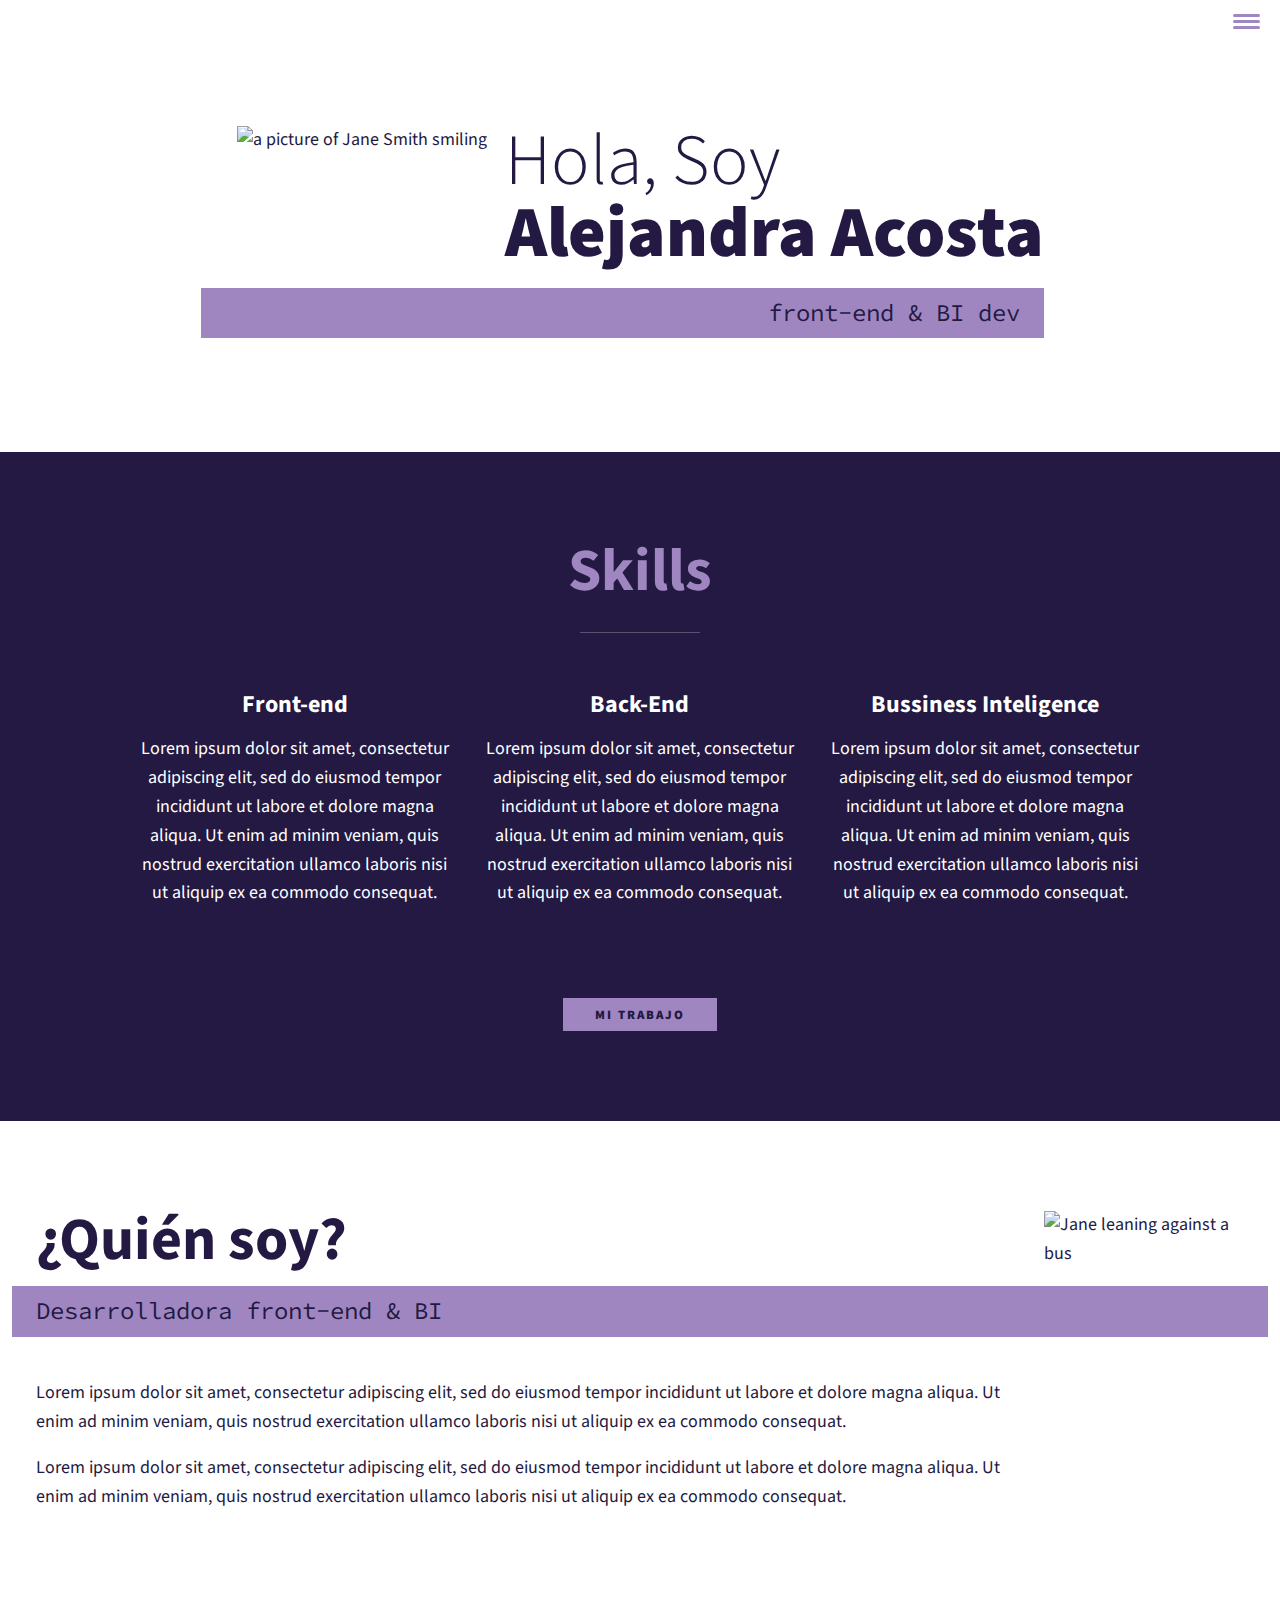
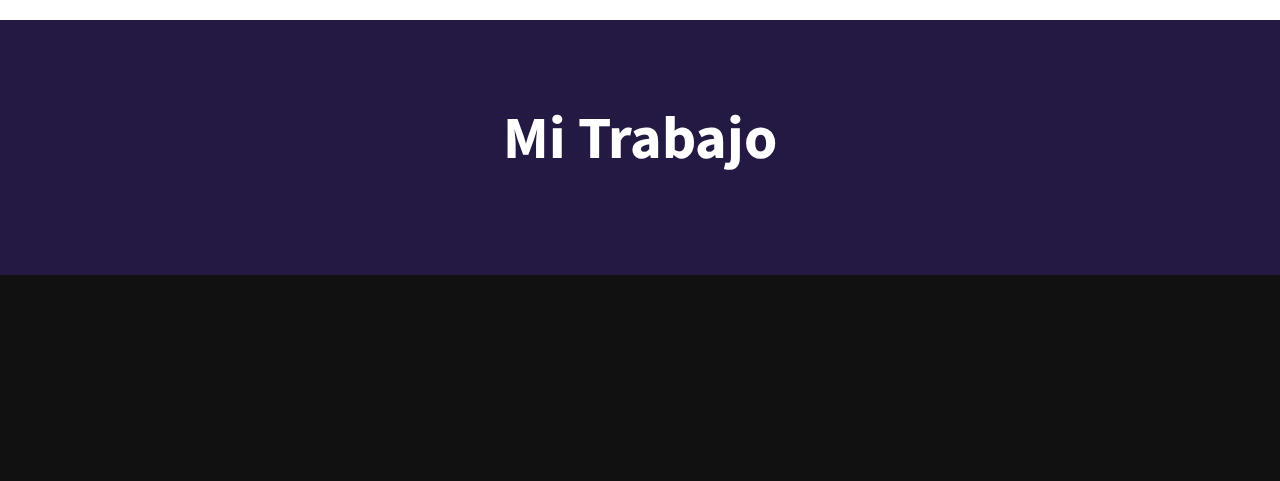
==== index.html @ a68faa9a "ajustes pequeños" ====
<!DOCTYPE html>
<html lang="en">

<head>
    <meta charset="UTF-8">
    <meta name="viewport" content="width=device-width, initial-scale=1.0">
    <title>Alejandra Portfolio Website</title>
    <link rel="stylesheet" href="https://cdnjs.cloudflare.com/ajax/libs/normalize/7.0.0/normalize.min.css">
    <link rel="stylesheet" href="https://cdnjs.cloudflare.com/ajax/libs/font-awesome/5.11.2/css/all.css"
        integrity="sha256-46qynGAkLSFpVbEBog43gvNhfrOj+BmwXdxFgVK/Kvc=" crossorigin="anonymous" />

    <!-- Update these with your own fonts -->
    <link href="https://fonts.googleapis.com/css?family=Source+Code+Pro:400,900|Source+Sans+Pro:300,900&display=swap"
        rel="stylesheet">

    <link rel="stylesheet" href="css/portfolio.css">

</head>

<body>
    <header>
        <div class="logo">
            <img src="img/logo2.png" alt="">
        </div>
        <button class="nav-toggle" aria-label="toggle navigation">
            <span class="hamburger"></span>
        </button>
        <nav class="nav">
            <ul class="nav__list">
                <li class="nav__item"><a href="#home" class="nav__link">Home</a></li>
                <li class="nav__item"><a href="#skills" class="nav__link">Skills</a></li>
                <li class="nav__item"><a href="#about" class="nav__link">Acerca de mi</a></li>
                <li class="nav__item"><a href="#work" class="nav__link">Mi Trabajo</a></li>
            </ul>
        </nav>
    </header>

    <!-- Introduction -->
    <section class="intro" id="home">
        <h1 class="section__title section__title--intro">
            Hola, Soy <strong>Alejandra Acosta</strong>
        </h1>
        <p class="section__subtitle section__subtitle--intro">front-end & BI dev</p>
        <img src="img/img1.jpg" alt="a picture of Jane Smith smiling" class="intro__img">
    </section>


    <!-- My services -->
    <section class="my-skills" id="skills">
        <h2 class="section__title section__title--skills">Skills</h2>
        <div class="skills">
            <div class="skill">
                <h3>Front-end</h3>
                <p>Lorem ipsum dolor sit amet, consectetur adipiscing elit, sed do eiusmod tempor incididunt ut labore
                    et dolore magna aliqua. Ut enim ad minim veniam, quis nostrud exercitation ullamco laboris nisi ut
                    aliquip ex ea commodo consequat.</p>
            </div> <!-- / service -->

            <div class="skill">
                <h3>Back-End</h3>
                <p>Lorem ipsum dolor sit amet, consectetur adipiscing elit, sed do eiusmod tempor incididunt ut labore
                    et dolore magna aliqua. Ut enim ad minim veniam, quis nostrud exercitation ullamco laboris nisi ut
                    aliquip ex ea commodo consequat.</p>
            </div> <!-- / service -->

            <div class="skill">
                <h3>Bussiness Inteligence</h3>
                <p>Lorem ipsum dolor sit amet, consectetur adipiscing elit, sed do eiusmod tempor incididunt ut labore
                    et dolore magna aliqua. Ut enim ad minim veniam, quis nostrud exercitation ullamco laboris nisi ut
                    aliquip ex ea commodo consequat.</p>
            </div> <!-- / service -->
        </div> <!-- / services -->

        <a href="#work" class="btn">Mi Trabajo</a>
    </section>


    <!-- About me -->
    <section class="about-me" id="about">
        <h2 class="section__title section__title--about">¿Quién soy?</h2>
        <p class="section__subtitle section__subtitle--about">Desarrolladora front-end & BI</p>

        <div class="about-me__body">
            <p>Lorem ipsum dolor sit amet, consectetur adipiscing elit, sed do eiusmod tempor incididunt ut labore et dolore magna aliqua. Ut enim ad minim veniam, quis nostrud exercitation ullamco laboris nisi ut aliquip ex ea commodo consequat.</p>
            <p>Lorem ipsum dolor sit amet, consectetur adipiscing elit, sed do eiusmod tempor incididunt ut labore et dolore magna aliqua. Ut enim ad minim veniam, quis nostrud exercitation ullamco laboris nisi ut aliquip ex ea commodo consequat.</p>
        </div>

        <img src="img/img2.jpg" alt="Jane leaning against a bus" class="about-me__img">
    </section>

    <!-- My Work -->
    <section class="my-work" id="work">
        <h2 class="section__title">Mi Trabajo</h2>
        <p class="section__subtitle"></p>

        <div class="portfolio">
            <!-- Portfolio item 01 -->
            <a href="item-portfolio.html" class="portfolio__item" rel="noopener">
                <img src="img/portfolio-01.jpg" alt="" class="portfolio__img">
            </a>

            <!-- Portfolio item 02 -->
            <a href="item-portfolio.html" class="portfolio__item" rel="noopener">
                <img src="img/portfolio-02.jpg" alt="" class="portfolio__img">
            </a>

            <!-- Portfolio item 03 -->
            <a href="item-portfolio.html" class="portfolio__item" rel="noopener">
                <img src="img/portfolio-03.jpg" alt="" class="portfolio__img">
            </a>

            <!-- Portfolio item 04 -->
            <a href="item-portfolio.html" class="portfolio__item" rel="noopener">
                <img src="img/portfolio-04.jpg" alt="" class="portfolio__img">
            </a>

            <!-- Portfolio item 05 -->
            <a href="item-portfolio.html" class="portfolio__item" rel="noopener">
                <img src="img/portfolio-05.jpg" alt="" class="portfolio__img">
            </a>

            <!-- Portfolio item 06 -->
            <a href="item-portfolio.html" class="portfolio__item" rel="noopener">
                <img src="img/portfolio-06.jpg" alt="" class="portfolio__img">
            </a>

            <!-- Portfolio item 07 -->
            <a href="item-portfolio.html" class="portfolio__item" rel="noopener">
                <img src="img/portfolio-07.jpg" alt="" class="portfolio__img">
            </a>

            <!-- Portfolio item 08 -->
            <a href="item-portfolio.html" class="portfolio__item" rel="noopener">
                <img src="img/portfolio-08.jpg" alt="" class="portfolio__img">
            </a>

            <!-- Portfolio item 09 -->
            <a href="item-portfolio.html" class="portfolio__item"rel="noopener">
                <img src="img/portfolio-09.jpg" alt="" class="portfolio__img">
            </a>

    
        </div>
    </section>


    <!-- Footer -->
    <footer class="footer">
        <ul class="social-list">
            <li class="social-list__item"> <a href="https://codepen.io/maebashiiceoctopus" class="social-list__link" target="_blank" rel="noopener"><i class="fab fa-codepen"></i></a></li>
            <li class="social-list__item"><a href="https://github.com/maebashiiceoctopus" class="social-list__link" target="_blank"rel="noopener"><i class="fab fa-github"></i></a></li>
            <li class="social-list__item"> <a href="https://www.linkedin.com/in/aleacostaquin/" class="social-list__link" target="_blank"rel="noopener"><i class="fab fa-linkedin"></i></a></li>
        </ul>
    </footer>
    
    <script src="js/portfolio.js"></script>

</body>

</html>
---- css/portfolio.css ----
*,
*::before,
*::after {
    box-sizing: border-box;
}

/* Custom Properties, update these for your own design */

:root {
    --ff-primary: 'Source Sans Pro', sans-serif;
    --ff-secondary: 'Source Code Pro', monospace;

    --fw-reg: 300;
    --fw-bold: 900;

    --clr-light: #fff;
    --clr-dark: #231942;
    --clr-accent: #9f86C0;

    --fs-h1: 3rem;
    --fs-h2: 2.25rem;
    --fs-h3: 1.25rem;
    --fs-body: 1rem;


    --bs: 0.25em 0.25em 0.75em rgba(0, 0, 0, .25),
        0.125em 0.125 0.15em rgba(0, 0, 0, .15);
}

@media (min-width: 800px) {
    :root {
        --fs-h1: 4.5rem;
        --fs-h2: 3.75rem;
        --fs-h3: 1.5rem;
        --fs-body: 1.125rem;
    }
}

/* General styles */
html{
    scroll-behavior: smooth;
}

body {
    background: var(--clr-light);
    color: var(--clr-dark);
    margin: 0;
    font-family: var(--ff-primary);
    font-size: var(--fs-body);
    line-height: 1.6;
}

section {
    padding: 5em 2em;
}

img {
    display: block;
    max-width: 100%;
}

strong {
    font-weight: var(--fw-bold)
}




.btn {
    display: inline-block;
    padding: .5em 2.5em;
    background: var(--clr-accent);
    color: var(--clr-dark);
    text-decoration: none;
    cursor: pointer;
    font-size: .8rem;
    text-transform: uppercase;
    letter-spacing: 2px;
    font-weight: var(--fw-bold);
    transition: transform 200ms ease-in-out;

}


.btn:hover {
    transform: scale(1.1);
}

/* Typography */

h1,
h2,
h3 {
    line-height: 1;
    margin: 0;
}

h1 {
    font-size: var(--fs-h1)
}

h2 {
    font-size: var(--fs-h2)
}

h3 {
    font-size: var(--fs-h3)
}


.section__title {
    margin-bottom: .25em;
}

.section__title--intro {
    font-weight: var(--fw-reg);
}

.section__title--intro strong {
    display: block;
}

.section__subtitle {
    margin: 0;
    font-size: var(--fs-h3);
}

.section__subtitle--intro,
.section__subtitle--about {
    background: var(--clr-accent);
    padding: .25em 1em;
    font-family: var(--ff-secondary);
    margin-bottom: 1em;
}


/* header */
header {
    display: flex;
    justify-content: space-between;
    padding: 1em;
}

.logo {
    max-width: 120px;
}
.nav {
    position: fixed;
    background: var(--clr-dark);
    color: var(--clr-light);
    top: 0;
    bottom: 0;
    left: 0;
    right: 0;
    z-index: 100;
    
    transform: translateX(100%);
    transition: transform 250ms;
}

.nav__list {
    list-style: none;
    display: flex;
    height: 100%;
    flex-direction: column;
    justify-content: space-evenly;
    align-items: center;
    margin: 0;
    padding: 0;
}

.nav__link {
    color: inherit;
    font-weight: var(--fw-bold);
    font-size: var(--fs-h2);
    text-decoration: none;
}

.nav__link:hover {
    color: var(--clr-accent);
}

.nav-toggle {
    padding: .5em;
    background: transparent;
    border: none;
    cursor: pointer;
    position: absolute;
    right: 1em;
    top: 1em;
    z-index: 1000;
}
.nav-open .nav {
    border: none;

    transform: translateX(0);
}

.nav-open .nav-toggle {
    position: fixed;
}

.nav-open .hamburger {
    transform: rotate(.625turn);
}

.nav-open .hamburger::before {
    transform: rotate(90deg) translateX(-6px);
}

.nav-open .hamburger::after {
    opacity: 0;
}






.hamburger {
    display: block;
    position: relative;
    border: none;
}

.hamburger,
.hamburger::before,
.hamburger::after {
    background: var(--clr-accent);
    width: 2em;
    height: 3px;
    border-radius: 1em;
    transition: transform 250ms ease-in-out;
}


.hamburger::before,
.hamburger::after {
    content: '';
    position: absolute;
    left: 0;
    right: 0;
}

.hamburger::before { top: 6px; }
.hamburger::after { bottom: 6px; }



/*  Intro section  */

.intro {
    position: relative;
}

.intro__img {
    box-shadow: var(--bs);
}

.section__subtitle--intro {
    display: inline-block;
}

@media (min-width: 600px) {
    .intro {
        display: grid;
        width: min-content;
        margin: 0 auto;
        grid-column-gap: 1em;
        grid-template-areas:
            "img title"
            "img subtitle";
        grid-template-columns: min-content max-content;
    }

    .intro__img {
        grid-area: img;
        min-width: 250px;
        position: relative;
        z-index: 2;
    }

    .section__subtitle--intro {
        align-self: start;
        grid-column: -1 / 1;
        grid-row: 2;
        text-align: right;
        position: relative;
        left: -1.5em;
        width: calc(100% + 1.5em);
    }

}

/*skills section*/

.my-skills {
    background: var(--clr-dark);
    background-image: url(../img/bg1.jpg);
    background-size: cover;
    background-blend-mode: color-dodge;
    color: var(--clr-light);
    text-align: center;
}

.section__title--skills {
    color: var(--clr-accent);
    position: relative;
}

.section__title--skills::after {
    content: '';
    display: block;
    width: 2em;
    height: 1px;
    margin: 0.5em auto 1em;
    background: var(--clr-light);
    opacity: 0.25;
}

.skills {
    margin-bottom: 4em;
}

.skill {
    max-width: 500px;
    margin: 0 auto;
}

@media (min-width: 800px) {
    .skills {
        display: flex;
        max-width: 1000px;
        margin-left: auto;
        margin-right: auto;
    }

    .skill+.skill {
        margin-left: 2em;
    }

}



/*about me*/
@media (min-width: 600px) {
    .about-me {
        display: grid;
        grid-template-columns: 1fr 200px;
        grid-template-areas:
            "title img"
            "subtitle img"
            "text img";
        grid-column-gap: 2em;
    }

    .section__title--about {
        grid-area: title;
    }

    .section__subtitle--about {
        grid-column: 1 / -1;
        grid-row: 2;
        position: relative;
        left: -1em;
        width: calc(100% + 2em);
        padding-left: 1em;
        padding-right: calc(200px + 4em);
    }

    .about-me__img {
        grid-area: img;
        position: relative;
        z-index: 2;
    }
}

/*my work*/

.my-work {

    background: var(--clr-dark);
    color: var(--clr-light);
    text-align: center;
}

.section__subtitle--work {
    color: var(--clr-accent);
    font-weight: var(--fw-bold);
    margin-bottom: 2em;

}

.portfolio {
    display: grid;
    grid-template-columns: repeat(auto-fit, minmax(300px, 1fr));
}

.portfolio__item {
    background: var(--clr-accent);
    overflow: hidden;
}

.portfolio__img {
    transition:
        transform 750ms,
        opacity 250ms;
}

.portfolio__item:focus {
    position: relative;
    z-index: 2;
}


.portfolio__img:hover,
.portfolio__item:focus .portfolio__img {
    transform: scale(1.2);
    opacity: .5;
}


/*footer*/
.footer {
    background: #111;
    color: var(--clr-accent);
    text-align: center;
    padding: 2.5em 0;
    font-size: var(--fs-h3);

}

.footer a { 
    color: inherit;
    text-decoration: none;
}

.footer__link {
    font-weight: var(--fw-bold);
}

.footer__link:hover,
.social-list__link:hover {
    opacity: .7;
}



.social-list {
    list-style: none;
    display: flex;
    justify-content: center;
    margin: 2em 0 0;
    padding: 0;
}

.social-list__item {
    margin: 0 .5em;
}

.social-list__link {
    padding: .5em;
}

/*portafolio items*/

.portfolio-item-individual {
    padding: 0 2em 2em;
    max-width: 1000px;
    margin: 0 auto;
}

.portfolio-item-individual p {
    max-width: 600px;
    margin-left: auto;
    margin-right: auto;
}
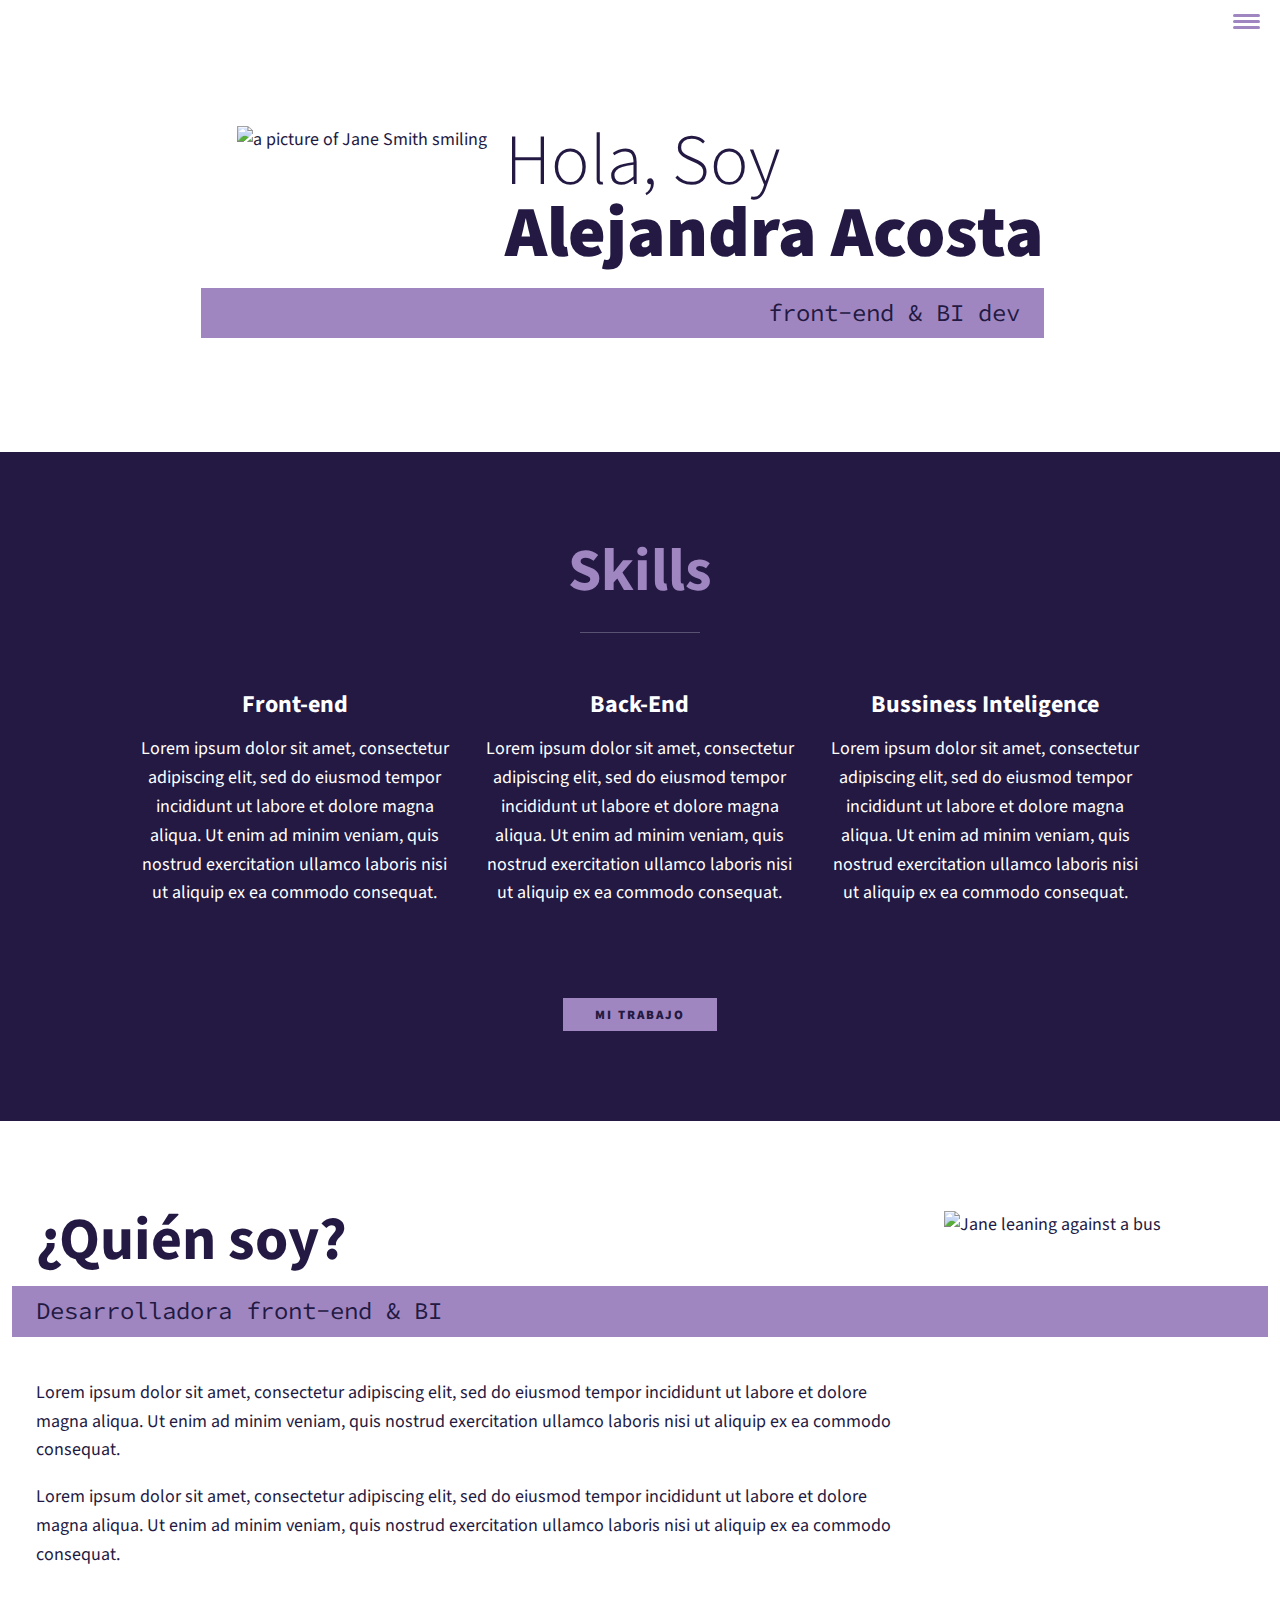
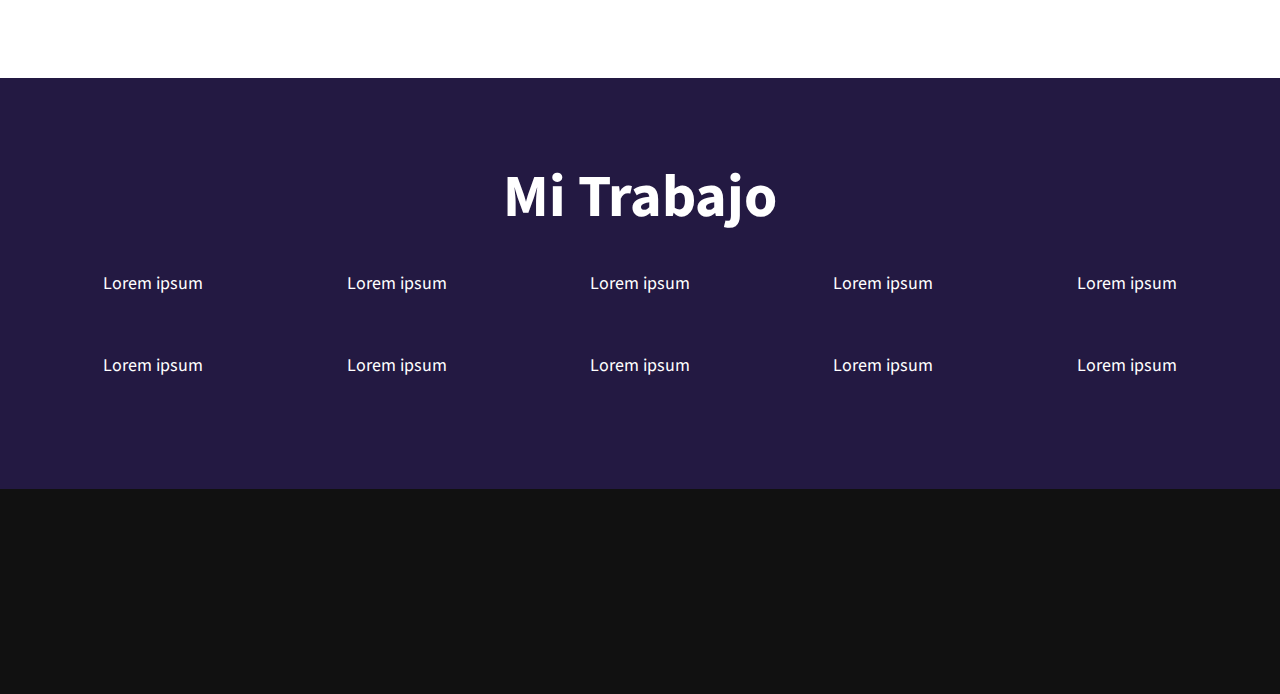
==== commit 78004188: "css grid" ====
--- a/index.html
+++ b/index.html
@@ -95,49 +95,93 @@
 
         <div class="portfolio">
             <!-- Portfolio item 01 -->
+         <div class="portfolio">  
             <a href="item-portfolio.html" class="portfolio__item" rel="noopener">
                 <img src="img/portfolio-01.jpg" alt="" class="portfolio__img">
             </a>
+            <p>Lorem ipsum</p>
+        </div>
+           
 
             <!-- Portfolio item 02 -->
-            <a href="item-portfolio.html" class="portfolio__item" rel="noopener">
-                <img src="img/portfolio-02.jpg" alt="" class="portfolio__img">
-            </a>
+            <div class="portfolio">  
+                <a href="item-portfolio.html" class="portfolio__item" rel="noopener">
+                    <img src="img/portfolio-02.jpg" alt="" class="portfolio__img">
+                </a>
+                <p>Lorem ipsum</p>
+            </div>
+               
 
             <!-- Portfolio item 03 -->
-            <a href="item-portfolio.html" class="portfolio__item" rel="noopener">
-                <img src="img/portfolio-03.jpg" alt="" class="portfolio__img">
-            </a>
-
+            <div class="portfolio">  
+                <a href="item-portfolio.html" class="portfolio__item" rel="noopener">
+                    <img src="img/portfolio-03.jpg" alt="" class="portfolio__img">
+                </a>
+                <p>Lorem ipsum</p>
+            </div>
+               
             <!-- Portfolio item 04 -->
-            <a href="item-portfolio.html" class="portfolio__item" rel="noopener">
-                <img src="img/portfolio-04.jpg" alt="" class="portfolio__img">
-            </a>
+            <div class="portfolio">  
+                <a href="item-portfolio.html" class="portfolio__item" rel="noopener">
+                    <img src="img/portfolio-04.jpg" alt="" class="portfolio__img">
+                </a>
+                <p>Lorem ipsum</p>
+            </div>
+               
 
             <!-- Portfolio item 05 -->
-            <a href="item-portfolio.html" class="portfolio__item" rel="noopener">
-                <img src="img/portfolio-05.jpg" alt="" class="portfolio__img">
-            </a>
+            <div class="portfolio">  
+                <a href="item-portfolio.html" class="portfolio__item" rel="noopener">
+                    <img src="img/portfolio-05.jpg" alt="" class="portfolio__img">
+                </a>
+                <p>Lorem ipsum</p>
+            </div>
+               
 
             <!-- Portfolio item 06 -->
-            <a href="item-portfolio.html" class="portfolio__item" rel="noopener">
-                <img src="img/portfolio-06.jpg" alt="" class="portfolio__img">
-            </a>
+            <div class="portfolio">  
+                <a href="item-portfolio.html" class="portfolio__item" rel="noopener">
+                    <img src="img/portfolio-06.jpg" alt="" class="portfolio__img">
+                </a>
+                <p>Lorem ipsum</p>
+            </div>
+               
 
             <!-- Portfolio item 07 -->
-            <a href="item-portfolio.html" class="portfolio__item" rel="noopener">
-                <img src="img/portfolio-07.jpg" alt="" class="portfolio__img">
-            </a>
+            <div class="portfolio">  
+                <a href="item-portfolio.html" class="portfolio__item" rel="noopener">
+                    <img src="img/portfolio-07.jpg" alt="" class="portfolio__img">
+                </a>
+                <p>Lorem ipsum</p>
+            </div>
+               
 
             <!-- Portfolio item 08 -->
-            <a href="item-portfolio.html" class="portfolio__item" rel="noopener">
-                <img src="img/portfolio-08.jpg" alt="" class="portfolio__img">
-            </a>
+            <div class="portfolio">  
+                <a href="item-portfolio.html" class="portfolio__item" rel="noopener">
+                    <img src="img/portfolio-08.jpg" alt="" class="portfolio__img">
+                </a>
+                <p>Lorem ipsum</p>
+            </div>
+               
 
             <!-- Portfolio item 09 -->
-            <a href="item-portfolio.html" class="portfolio__item"rel="noopener">
-                <img src="img/portfolio-09.jpg" alt="" class="portfolio__img">
-            </a>
+            <div class="portfolio">  
+                <a href="item-portfolio.html" class="portfolio__item" rel="noopener">
+                    <img src="img/portfolio-09.jpg" alt="" class="portfolio__img">
+                </a>
+                <p>Lorem ipsum</p>
+            </div>
+               
+
+             <!-- Portfolio item 10 -->
+             <div class="portfolio">  
+                <a href="item-portfolio.html" class="portfolio__item" rel="noopener">
+                    <img src="img/portfolio-10.jpg" alt="" class="portfolio__img">
+                </a>
+                <p>Lorem ipsum</p>
+            </div>
+               
 
     
         </div>
--- a/css/portfolio.css
+++ b/css/portfolio.css
@@ -347,7 +347,7 @@
 @media (min-width: 600px) {
     .about-me {
         display: grid;
-        grid-template-columns: 1fr 200px;
+        grid-template-columns: 1fr 300px;
         grid-template-areas:
             "title img"
             "subtitle img"
@@ -377,7 +377,6 @@
 }
 
 /*my work*/
-
 .my-work {
 
     background: var(--clr-dark);
@@ -394,12 +393,18 @@
 
 .portfolio {
     display: grid;
-    grid-template-columns: repeat(auto-fit, minmax(300px, 1fr));
+    grid-template-columns: repeat(auto-fit, minmax(200px, 1fr));
+    grid-row-gap: .5em;
+    grid-column-gap: .5em;
+
 }
 
 .portfolio__item {
     background: var(--clr-accent);
     overflow: hidden;
+    max-width: 300px;
+    border-radius: 10px;
+    
 }
 
 .portfolio__img {
@@ -426,8 +431,8 @@
     background: #111;
     color: var(--clr-accent);
     text-align: center;
-    padding: 2.5em 0;
-    font-size: var(--fs-h3);
+    padding: 2em 0;
+    font-size: 1.5em;
 
 }
 
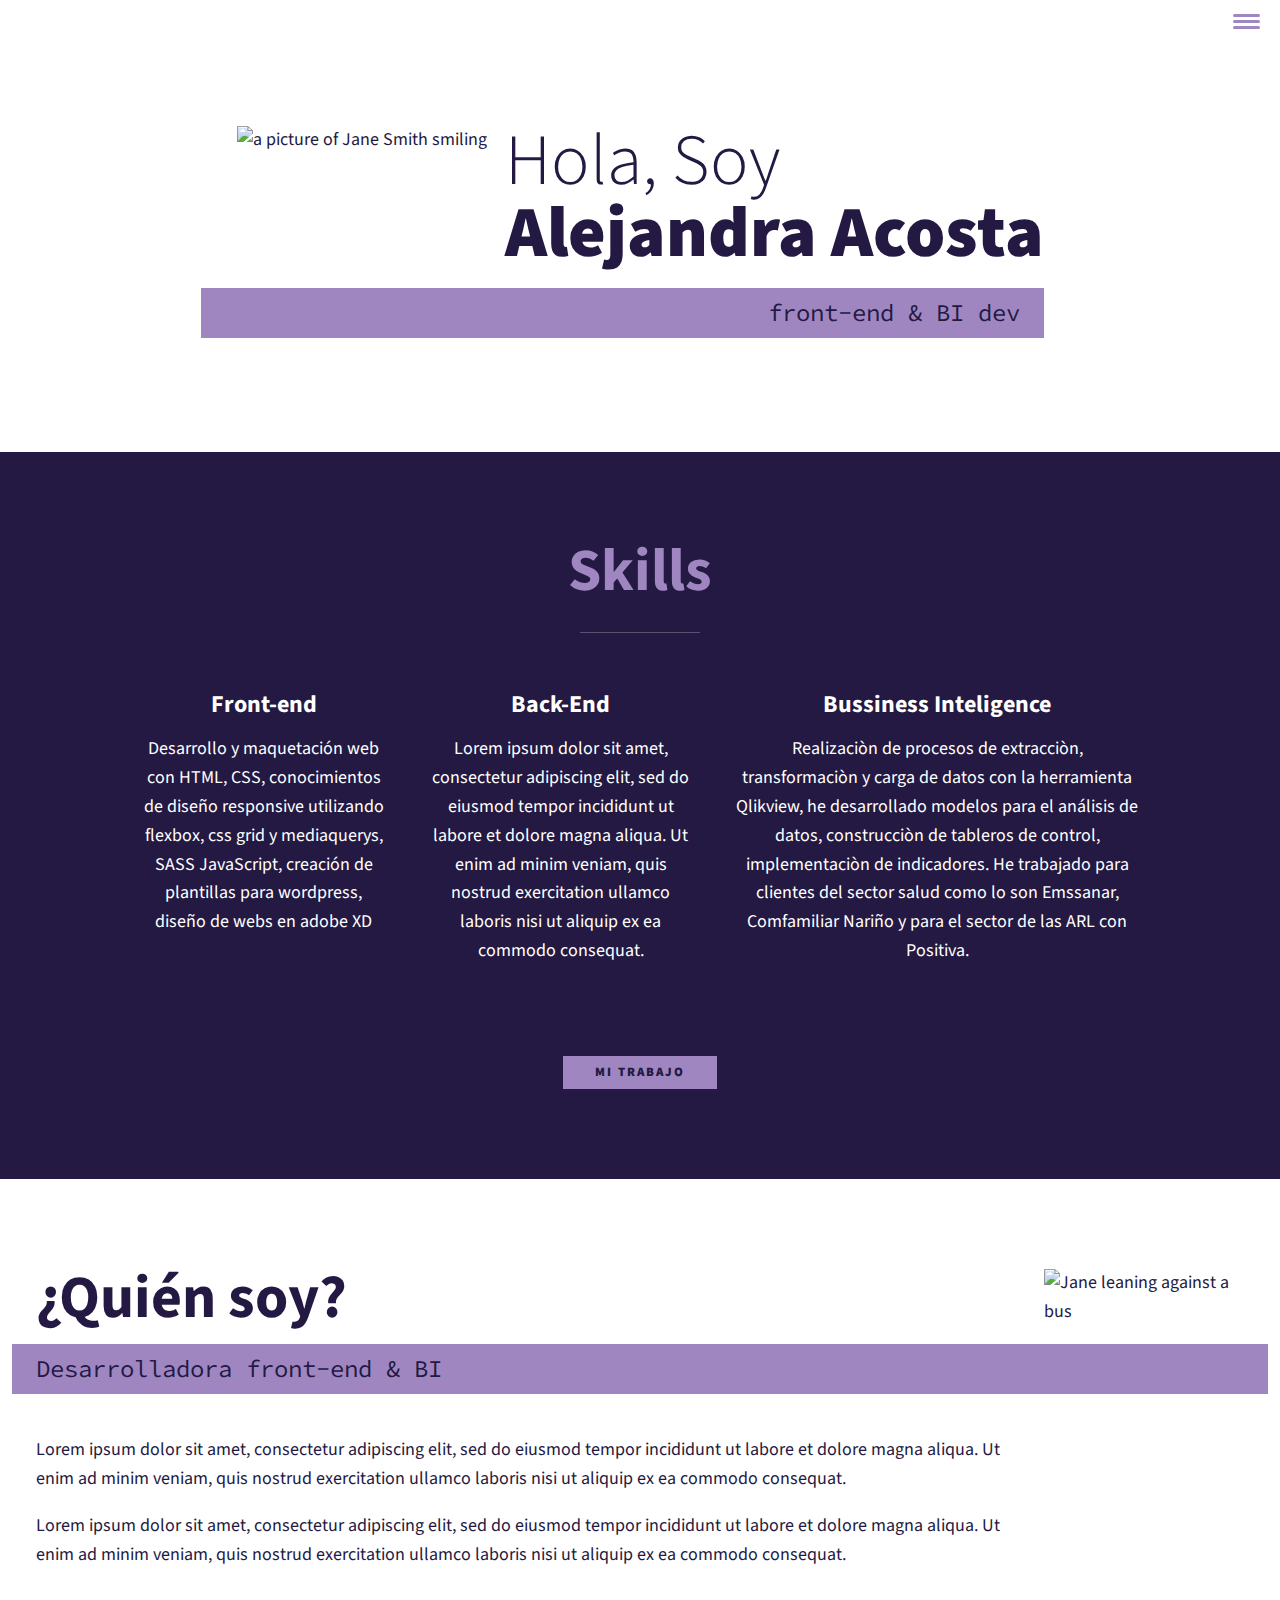
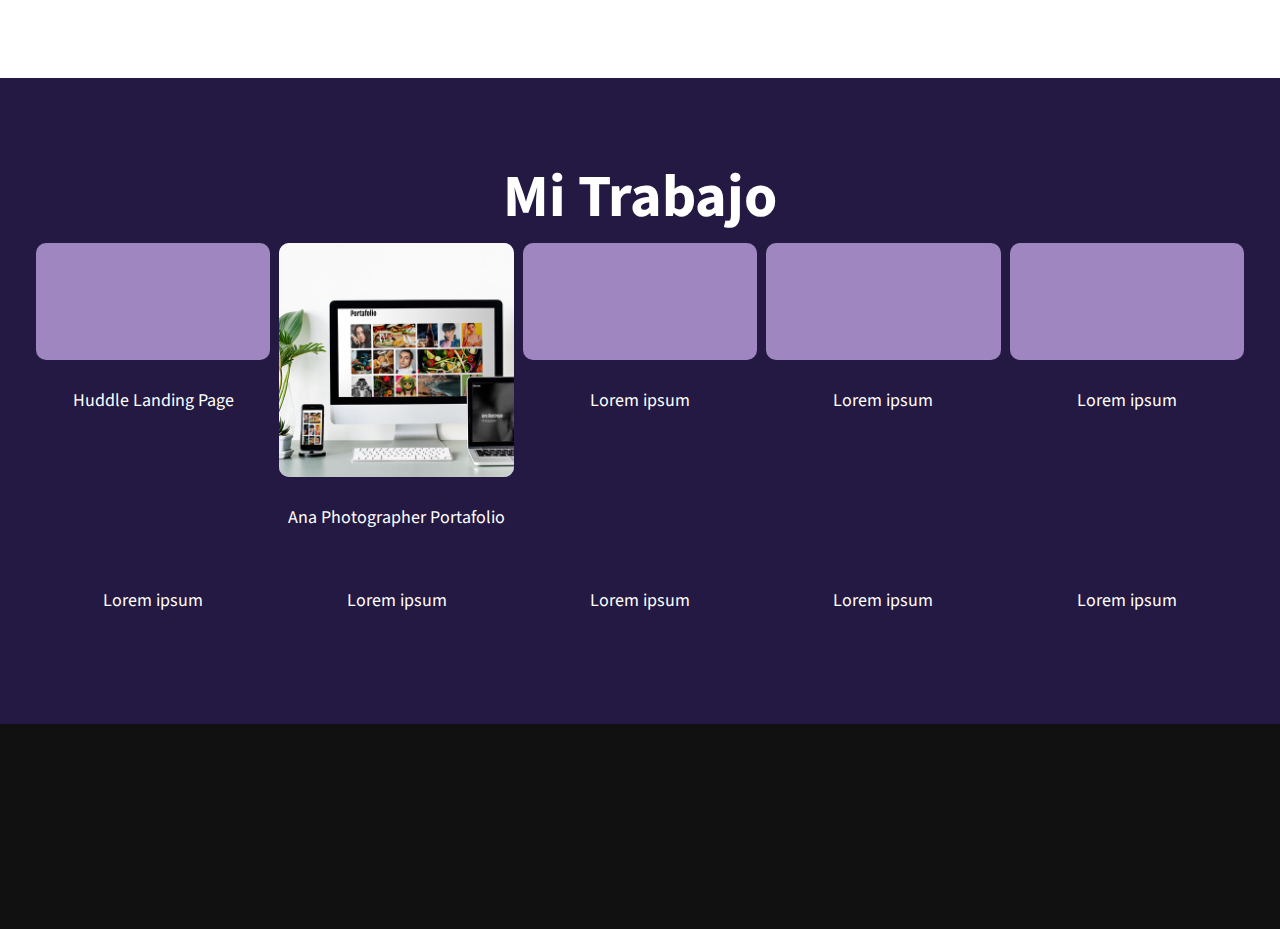
==== commit 754484ad: "item portafolio" ====
--- a/index.html
+++ b/index.html
@@ -5,11 +5,12 @@
     <meta charset="UTF-8">
     <meta name="viewport" content="width=device-width, initial-scale=1.0">
     <title>Alejandra Portfolio Website</title>
+    <link rel="icon" type="image/x-icon" href="img/favicon.png">
+
     <link rel="stylesheet" href="https://cdnjs.cloudflare.com/ajax/libs/normalize/7.0.0/normalize.min.css">
     <link rel="stylesheet" href="https://cdnjs.cloudflare.com/ajax/libs/font-awesome/5.11.2/css/all.css"
         integrity="sha256-46qynGAkLSFpVbEBog43gvNhfrOj+BmwXdxFgVK/Kvc=" crossorigin="anonymous" />
 
-    <!-- Update these with your own fonts -->
     <link href="https://fonts.googleapis.com/css?family=Source+Code+Pro:400,900|Source+Sans+Pro:300,900&display=swap"
         rel="stylesheet">
 
@@ -51,9 +52,8 @@
         <div class="skills">
             <div class="skill">
                 <h3>Front-end</h3>
-                <p>Lorem ipsum dolor sit amet, consectetur adipiscing elit, sed do eiusmod tempor incididunt ut labore
-                    et dolore magna aliqua. Ut enim ad minim veniam, quis nostrud exercitation ullamco laboris nisi ut
-                    aliquip ex ea commodo consequat.</p>
+                <p>Desarrollo y maquetación web con HTML, CSS, conocimientos de diseño responsive utilizando flexbox, css grid y mediaquerys, SASS
+                    JavaScript, creación de plantillas para wordpress, diseño de webs en adobe XD  </p>
             </div> <!-- / service -->
 
             <div class="skill">
@@ -65,9 +65,11 @@
 
             <div class="skill">
                 <h3>Bussiness Inteligence</h3>
-                <p>Lorem ipsum dolor sit amet, consectetur adipiscing elit, sed do eiusmod tempor incididunt ut labore
-                    et dolore magna aliqua. Ut enim ad minim veniam, quis nostrud exercitation ullamco laboris nisi ut
-                    aliquip ex ea commodo consequat.</p>
+                <p>Realizaciòn de procesos de extracciòn,
+                    transformaciòn y  carga de datos con la herramienta Qlikview, he desarrollado
+                    modelos para el análisis de datos, construcciòn de tableros de control, implementaciòn de indicadores.
+                    He trabajado para clientes del sector  salud como lo son Emssanar, Comfamiliar Nariño y para el sector de las ARL con Positiva.
+                   </p>
             </div> <!-- / service -->
         </div> <!-- / services -->
 
@@ -98,17 +100,18 @@
          <div class="portfolio">  
             <a href="item-portfolio.html" class="portfolio__item" rel="noopener">
                 <img src="img/portfolio-01.jpg" alt="" class="portfolio__img">
+                
             </a>
-            <p>Lorem ipsum</p>
+            <p>Huddle Landing Page</p>
         </div>
            
 
             <!-- Portfolio item 02 -->
             <div class="portfolio">  
-                <a href="item-portfolio.html" class="portfolio__item" rel="noopener">
+                <a href="item-portfolio-ana.html" class="portfolio__item" rel="noopener">
                     <img src="img/portfolio-02.jpg" alt="" class="portfolio__img">
                 </a>
-                <p>Lorem ipsum</p>
+                <p>Ana Photographer Portafolio</p>
             </div>
                
 
@@ -201,4 +204,8 @@
 
 </body>
 
-</html>+</html>
+
+
+
+
--- a/css/portfolio.css
+++ b/css/portfolio.css
@@ -347,7 +347,7 @@
 @media (min-width: 600px) {
     .about-me {
         display: grid;
-        grid-template-columns: 1fr 300px;
+        grid-template-columns: 1fr 200px;
         grid-template-areas:
             "title img"
             "subtitle img"
@@ -402,7 +402,6 @@
 .portfolio__item {
     background: var(--clr-accent);
     overflow: hidden;
-    max-width: 300px;
     border-radius: 10px;
     
 }
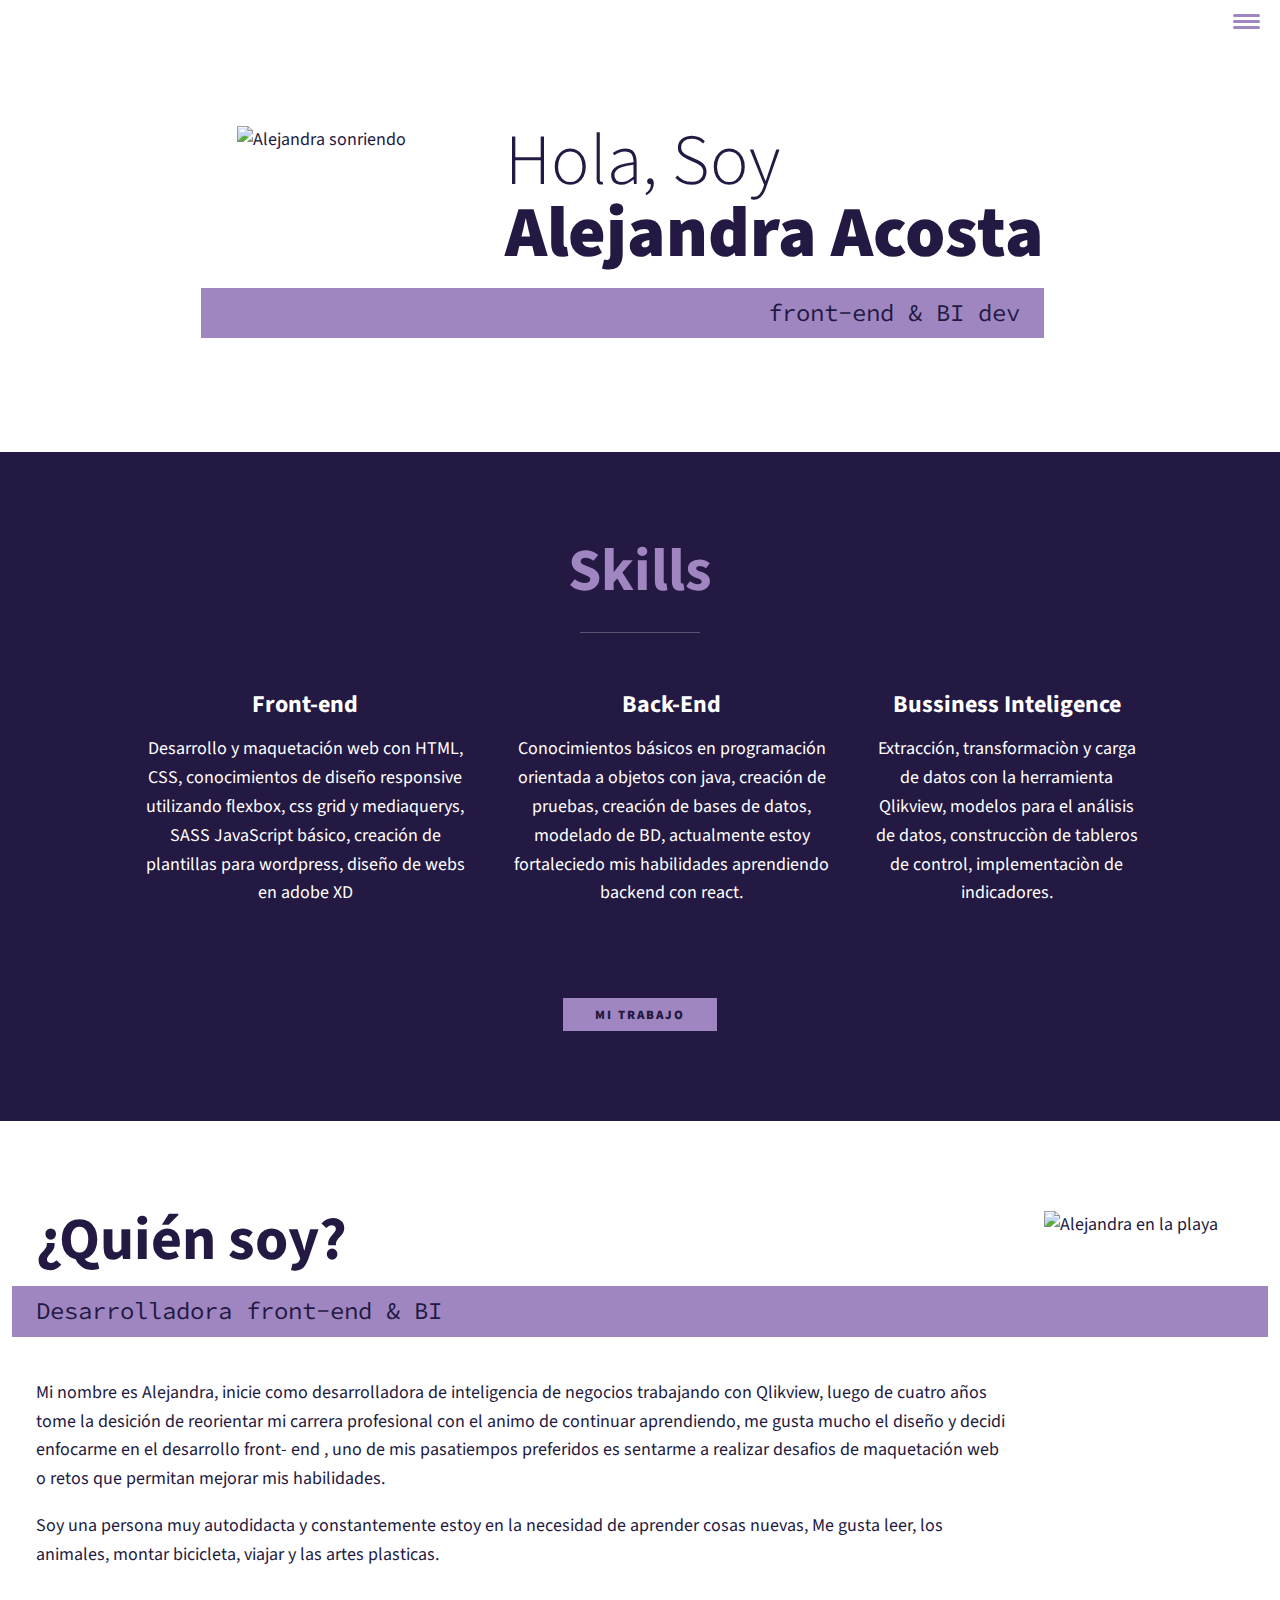
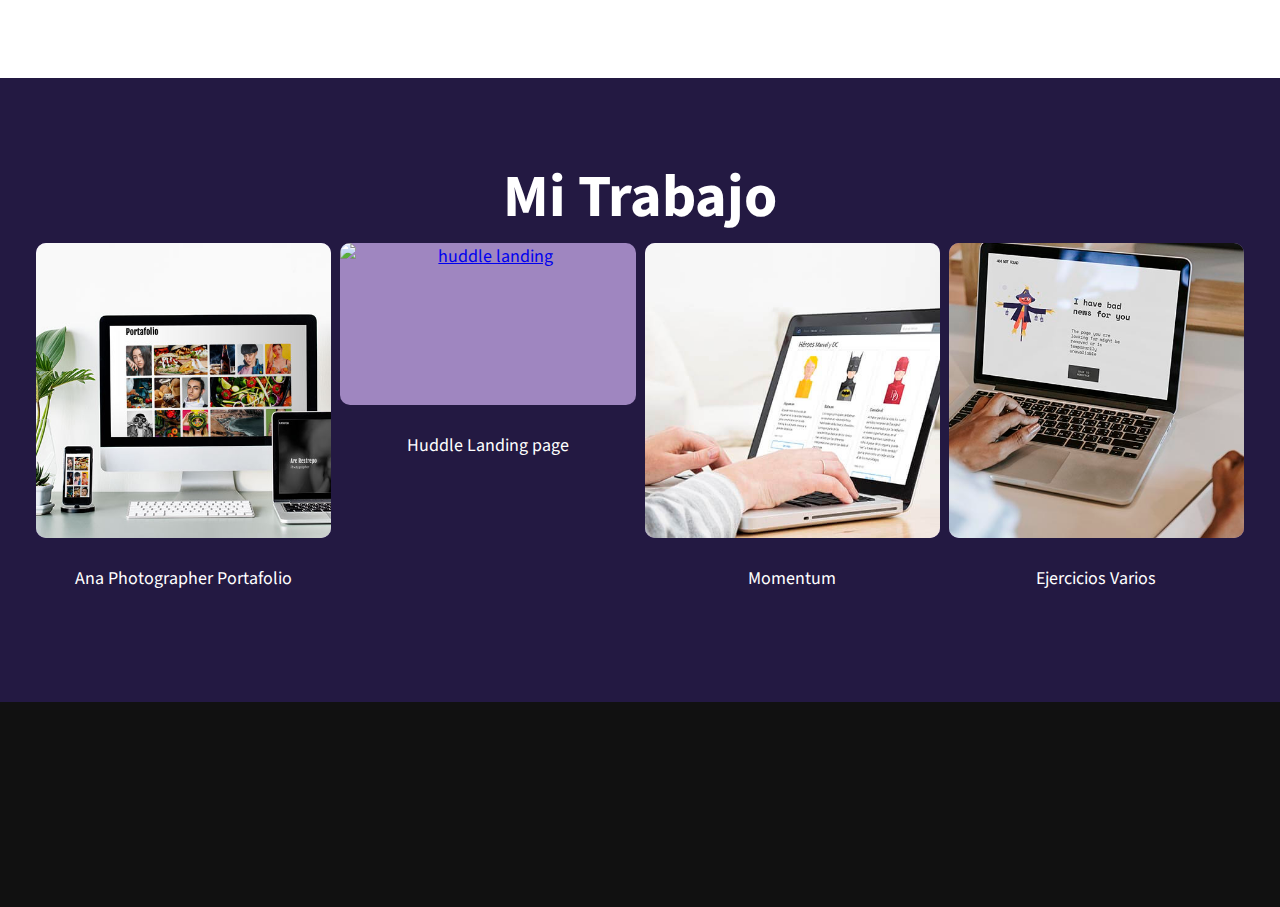
==== commit d4221b1d: "Actualización portfolio" ====
--- a/index.html
+++ b/index.html
@@ -8,11 +8,9 @@
     <link rel="icon" type="image/x-icon" href="img/favicon.png">
 
     <link rel="stylesheet" href="https://cdnjs.cloudflare.com/ajax/libs/normalize/7.0.0/normalize.min.css">
-    <link rel="stylesheet" href="https://cdnjs.cloudflare.com/ajax/libs/font-awesome/5.11.2/css/all.css"
-        integrity="sha256-46qynGAkLSFpVbEBog43gvNhfrOj+BmwXdxFgVK/Kvc=" crossorigin="anonymous" />
+    <link rel="stylesheet" href="https://cdnjs.cloudflare.com/ajax/libs/font-awesome/5.11.2/css/all.css" integrity="sha256-46qynGAkLSFpVbEBog43gvNhfrOj+BmwXdxFgVK/Kvc=" crossorigin="anonymous" />
 
-    <link href="https://fonts.googleapis.com/css?family=Source+Code+Pro:400,900|Source+Sans+Pro:300,900&display=swap"
-        rel="stylesheet">
+    <link href="https://fonts.googleapis.com/css?family=Source+Code+Pro:400,900|Source+Sans+Pro:300,900&display=swap" rel="stylesheet">
 
     <link rel="stylesheet" href="css/portfolio.css">
 
@@ -42,7 +40,7 @@
             Hola, Soy <strong>Alejandra Acosta</strong>
         </h1>
         <p class="section__subtitle section__subtitle--intro">front-end & BI dev</p>
-        <img src="img/img1.jpg" alt="a picture of Jane Smith smiling" class="intro__img">
+        <img src="img/img1.jpg" alt="Alejandra sonriendo" class="intro__img">
     </section>
 
 
@@ -52,26 +50,25 @@
         <div class="skills">
             <div class="skill">
                 <h3>Front-end</h3>
-                <p>Desarrollo y maquetación web con HTML, CSS, conocimientos de diseño responsive utilizando flexbox, css grid y mediaquerys, SASS
-                    JavaScript, creación de plantillas para wordpress, diseño de webs en adobe XD  </p>
-            </div> <!-- / service -->
+                <p>Desarrollo y maquetación web con HTML, CSS, conocimientos de diseño responsive utilizando flexbox, css grid y mediaquerys, SASS JavaScript básico, creación de plantillas para wordpress, diseño de webs en adobe XD </p>
+            </div>
+            <!-- / service -->
 
             <div class="skill">
                 <h3>Back-End</h3>
-                <p>Lorem ipsum dolor sit amet, consectetur adipiscing elit, sed do eiusmod tempor incididunt ut labore
-                    et dolore magna aliqua. Ut enim ad minim veniam, quis nostrud exercitation ullamco laboris nisi ut
-                    aliquip ex ea commodo consequat.</p>
-            </div> <!-- / service -->
+                <p>Conocimientos básicos en programación orientada a objetos con java, creación de pruebas, creación de bases de datos, modelado de BD, actualmente estoy fortaleciedo mis habilidades aprendiendo backend con react.
+                </p>
+            </div>
+            <!-- / service -->
 
             <div class="skill">
                 <h3>Bussiness Inteligence</h3>
-                <p>Realizaciòn de procesos de extracciòn,
-                    transformaciòn y  carga de datos con la herramienta Qlikview, he desarrollado
-                    modelos para el análisis de datos, construcciòn de tableros de control, implementaciòn de indicadores.
-                    He trabajado para clientes del sector  salud como lo son Emssanar, Comfamiliar Nariño y para el sector de las ARL con Positiva.
-                   </p>
-            </div> <!-- / service -->
-        </div> <!-- / services -->
+                <p>Extracción, transformaciòn y carga de datos con la herramienta Qlikview, modelos para el análisis de datos, construcciòn de tableros de control, implementaciòn de indicadores.
+                </p>
+            </div>
+            <!-- / service -->
+        </div>
+        <!-- / services -->
 
         <a href="#work" class="btn">Mi Trabajo</a>
     </section>
@@ -83,11 +80,13 @@
         <p class="section__subtitle section__subtitle--about">Desarrolladora front-end & BI</p>
 
         <div class="about-me__body">
-            <p>Lorem ipsum dolor sit amet, consectetur adipiscing elit, sed do eiusmod tempor incididunt ut labore et dolore magna aliqua. Ut enim ad minim veniam, quis nostrud exercitation ullamco laboris nisi ut aliquip ex ea commodo consequat.</p>
-            <p>Lorem ipsum dolor sit amet, consectetur adipiscing elit, sed do eiusmod tempor incididunt ut labore et dolore magna aliqua. Ut enim ad minim veniam, quis nostrud exercitation ullamco laboris nisi ut aliquip ex ea commodo consequat.</p>
+            <p>Mi nombre es Alejandra, inicie como desarrolladora de inteligencia de negocios trabajando con Qlikview, luego de cuatro años tome la desición de reorientar mi carrera profesional con el animo de continuar aprendiendo, me gusta mucho el diseño
+                y decidi enfocarme en el desarrollo front- end , uno de mis pasatiempos preferidos es sentarme a realizar desafios de maquetación web o retos que permitan mejorar mis habilidades.
+            </p>
+            <p> Soy una persona muy autodidacta y constantemente estoy en la necesidad de aprender cosas nuevas, Me gusta leer, los animales, montar bicicleta, viajar y las artes plasticas.</p>
         </div>
 
-        <img src="img/img2.jpg" alt="Jane leaning against a bus" class="about-me__img">
+        <img src="img/img2.jpg" alt="Alejandra en la playa" class="about-me__img">
     </section>
 
     <!-- My Work -->
@@ -97,96 +96,45 @@
 
         <div class="portfolio">
             <!-- Portfolio item 01 -->
-         <div class="portfolio">  
-            <a href="item-portfolio.html" class="portfolio__item" rel="noopener">
-                <img src="img/portfolio-01.jpg" alt="" class="portfolio__img">
-                
-            </a>
-            <p>Huddle Landing Page</p>
-        </div>
-           
-
-            <!-- Portfolio item 02 -->
-            <div class="portfolio">  
+            <div class="portfolio">
                 <a href="item-portfolio-ana.html" class="portfolio__item" rel="noopener">
                     <img src="img/portfolio-02.jpg" alt="" class="portfolio__img">
                 </a>
                 <p>Ana Photographer Portafolio</p>
             </div>
-               
 
+            <!-- Portfolio item 02 -->
+
+            <div class="portfolio">
+                <a href="item-portfolio-landing.html" class="portfolio__item" rel="noopener">
+                    <img src="img/portfolio-01.jpg" alt="huddle landing" class="portfolio__img">
+                </a>
+                <p>Huddle Landing page</p>
+            </div>
             <!-- Portfolio item 03 -->
-            <div class="portfolio">  
-                <a href="item-portfolio.html" class="portfolio__item" rel="noopener">
-                    <img src="img/portfolio-03.jpg" alt="" class="portfolio__img">
+
+            <div class="portfolio">
+                <a href="item-portfolio-comic-app.html" class="portfolio__item" rel="noopener">
+                    <img src="img/portfolio-03.jpg" alt="proyecto momentum" class="portfolio__img">
                 </a>
-                <p>Lorem ipsum</p>
+                <p>Momentum</p>
             </div>
-               
             <!-- Portfolio item 04 -->
-            <div class="portfolio">  
-                <a href="item-portfolio.html" class="portfolio__item" rel="noopener">
-                    <img src="img/portfolio-04.jpg" alt="" class="portfolio__img">
+
+            <div class="portfolio">
+                <a href="item-portfolio-varios.html" class="portfolio__item" rel="noopener">
+                    <img src="img/portfolio-04.jpg" alt="Ejercicios varios" class="portfolio__img">
                 </a>
-                <p>Lorem ipsum</p>
+                <p>Ejercicios Varios</p>
             </div>
-               
 
-            <!-- Portfolio item 05 -->
-            <div class="portfolio">  
-                <a href="item-portfolio.html" class="portfolio__item" rel="noopener">
-                    <img src="img/portfolio-05.jpg" alt="" class="portfolio__img">
-                </a>
-                <p>Lorem ipsum</p>
-            </div>
-               
 
-            <!-- Portfolio item 06 -->
-            <div class="portfolio">  
-                <a href="item-portfolio.html" class="portfolio__item" rel="noopener">
-                    <img src="img/portfolio-06.jpg" alt="" class="portfolio__img">
-                </a>
-                <p>Lorem ipsum</p>
-            </div>
-               
 
-            <!-- Portfolio item 07 -->
-            <div class="portfolio">  
-                <a href="item-portfolio.html" class="portfolio__item" rel="noopener">
-                    <img src="img/portfolio-07.jpg" alt="" class="portfolio__img">
-                </a>
-                <p>Lorem ipsum</p>
-            </div>
-               
 
-            <!-- Portfolio item 08 -->
-            <div class="portfolio">  
-                <a href="item-portfolio.html" class="portfolio__item" rel="noopener">
-                    <img src="img/portfolio-08.jpg" alt="" class="portfolio__img">
-                </a>
-                <p>Lorem ipsum</p>
-            </div>
-               
 
-            <!-- Portfolio item 09 -->
-            <div class="portfolio">  
-                <a href="item-portfolio.html" class="portfolio__item" rel="noopener">
-                    <img src="img/portfolio-09.jpg" alt="" class="portfolio__img">
-                </a>
-                <p>Lorem ipsum</p>
-            </div>
-               
 
-             <!-- Portfolio item 10 -->
-             <div class="portfolio">  
-                <a href="item-portfolio.html" class="portfolio__item" rel="noopener">
-                    <img src="img/portfolio-10.jpg" alt="" class="portfolio__img">
-                </a>
-                <p>Lorem ipsum</p>
-            </div>
-               
 
-    
+
         </div>
     </section>
 
@@ -195,17 +143,13 @@
     <footer class="footer">
         <ul class="social-list">
             <li class="social-list__item"> <a href="https://codepen.io/maebashiiceoctopus" class="social-list__link" target="_blank" rel="noopener"><i class="fab fa-codepen"></i></a></li>
-            <li class="social-list__item"><a href="https://github.com/maebashiiceoctopus" class="social-list__link" target="_blank"rel="noopener"><i class="fab fa-github"></i></a></li>
-            <li class="social-list__item"> <a href="https://www.linkedin.com/in/aleacostaquin/" class="social-list__link" target="_blank"rel="noopener"><i class="fab fa-linkedin"></i></a></li>
+            <li class="social-list__item"><a href="https://github.com/maebashiiceoctopus" class="social-list__link" target="_blank" rel="noopener"><i class="fab fa-github"></i></a></li>
+            <li class="social-list__item"> <a href="https://www.linkedin.com/in/aleacostaquin/" class="social-list__link" target="_blank" rel="noopener"><i class="fab fa-linkedin"></i></a></li>
         </ul>
     </footer>
-    
+
     <script src="js/portfolio.js"></script>
 
 </body>
 
-</html>
-
-
-
-
+</html>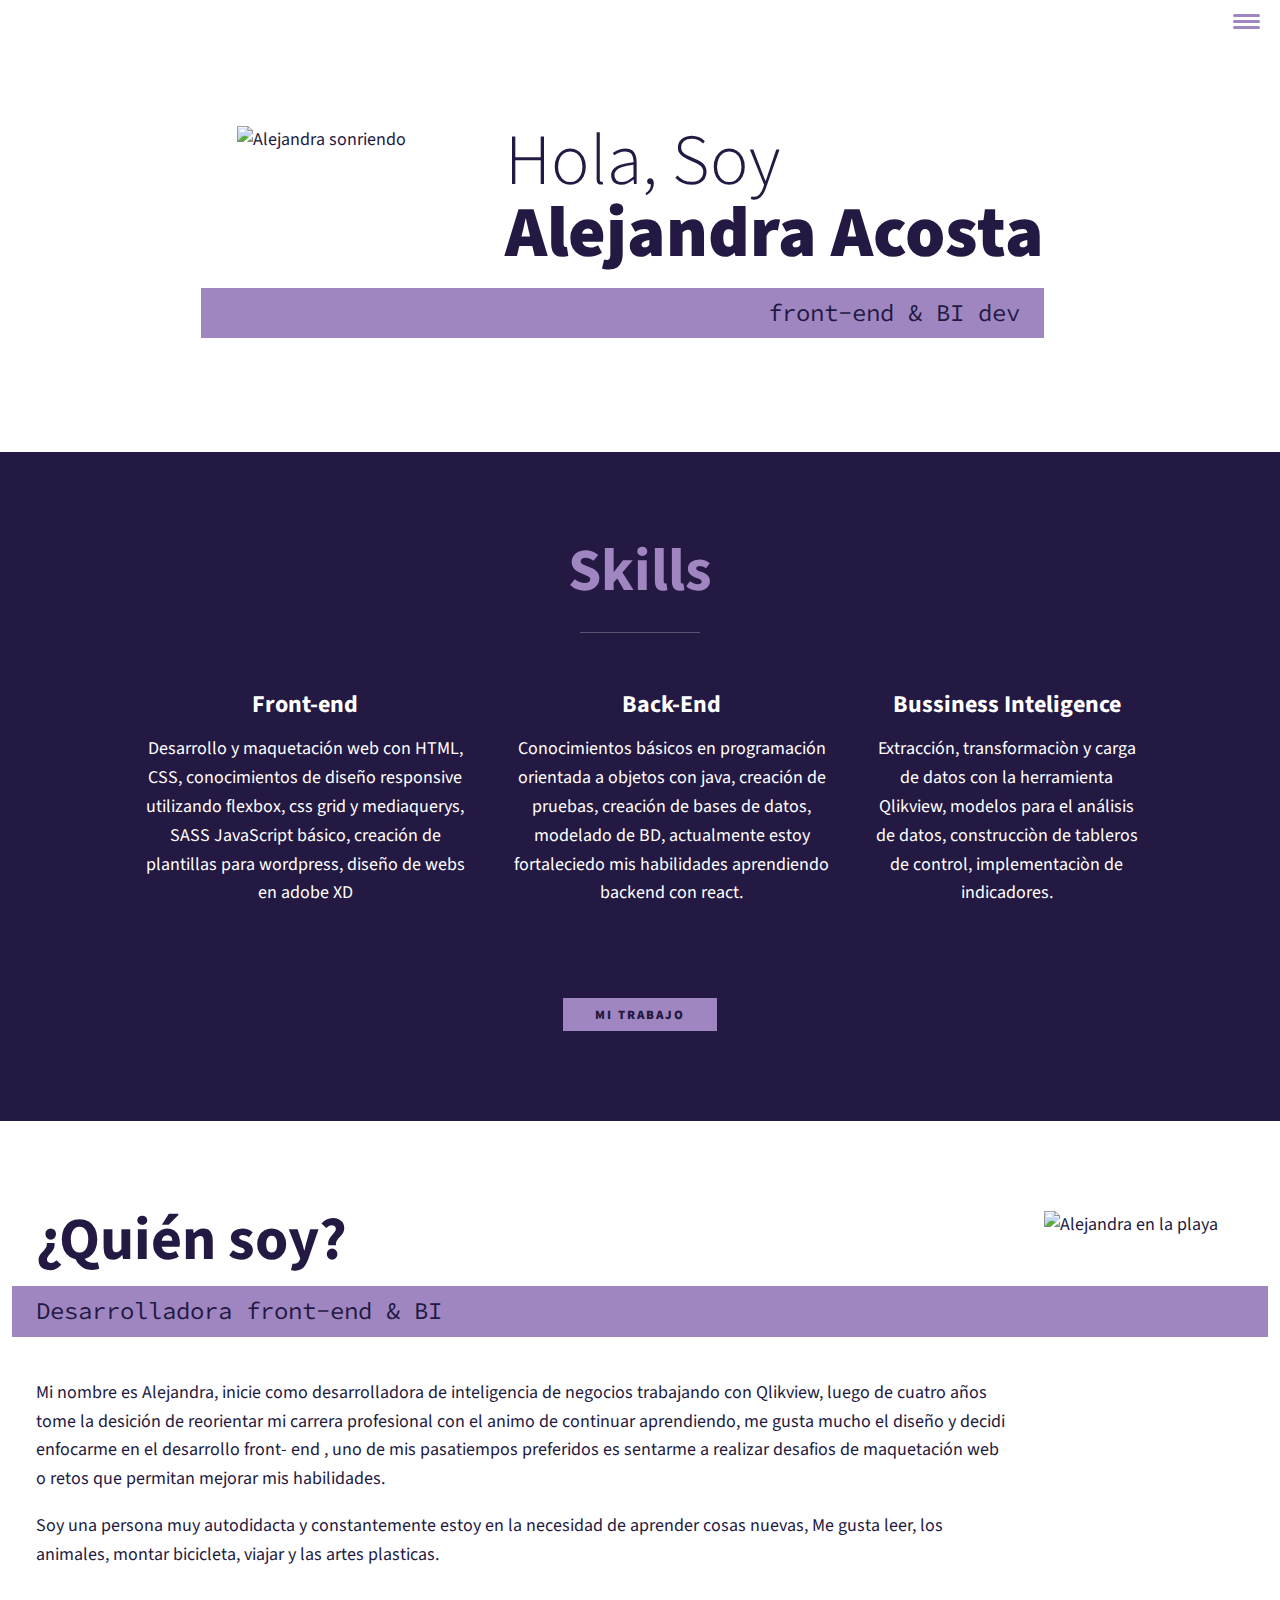
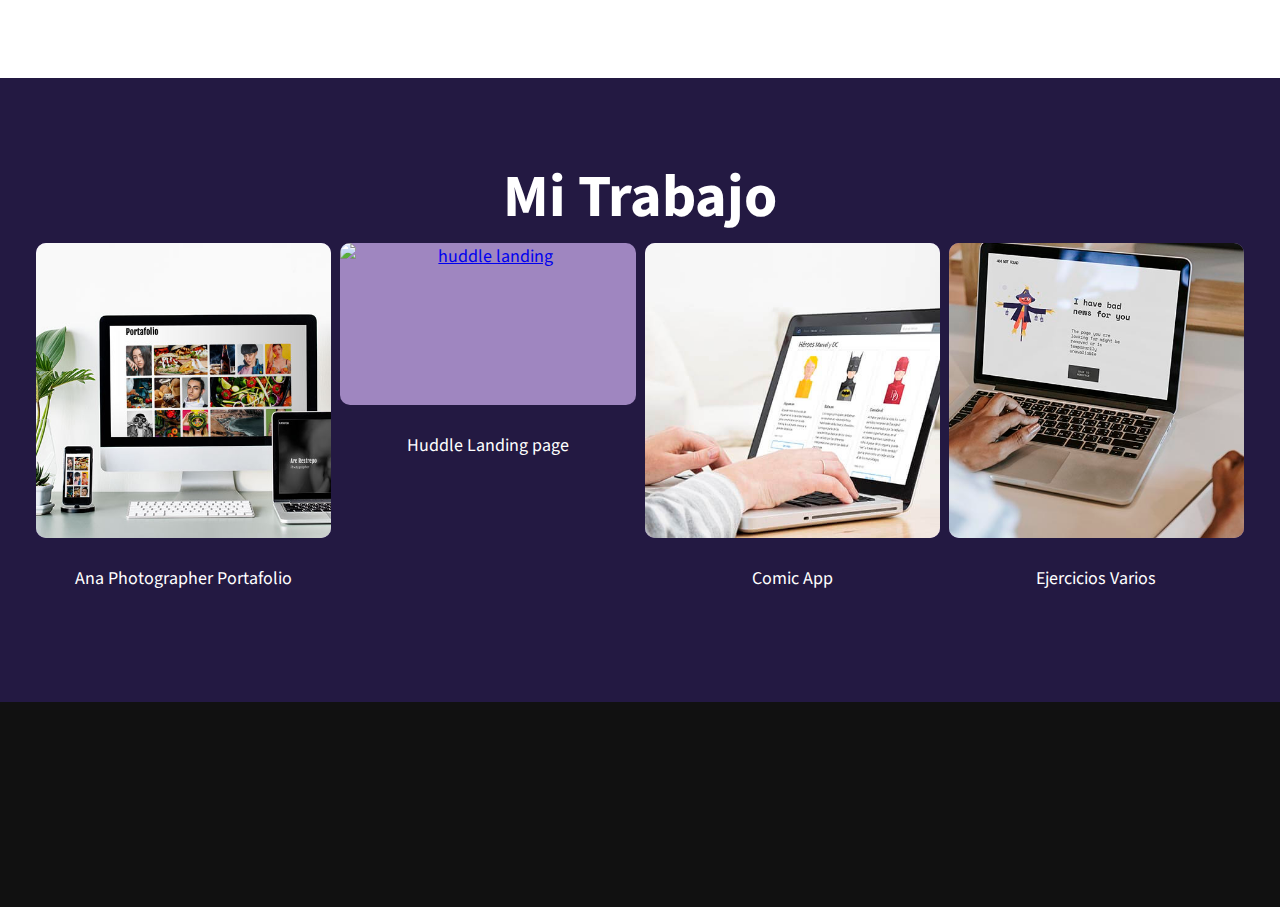
==== commit 038c79c0: "ajuste Titulo" ====
--- a/index.html
+++ b/index.html
@@ -117,7 +117,7 @@
                 <a href="item-portfolio-comic-app.html" class="portfolio__item" rel="noopener">
                     <img src="img/portfolio-03.jpg" alt="proyecto momentum" class="portfolio__img">
                 </a>
-                <p>Momentum</p>
+                <p>Comic App</p>
             </div>
             <!-- Portfolio item 04 -->
 
